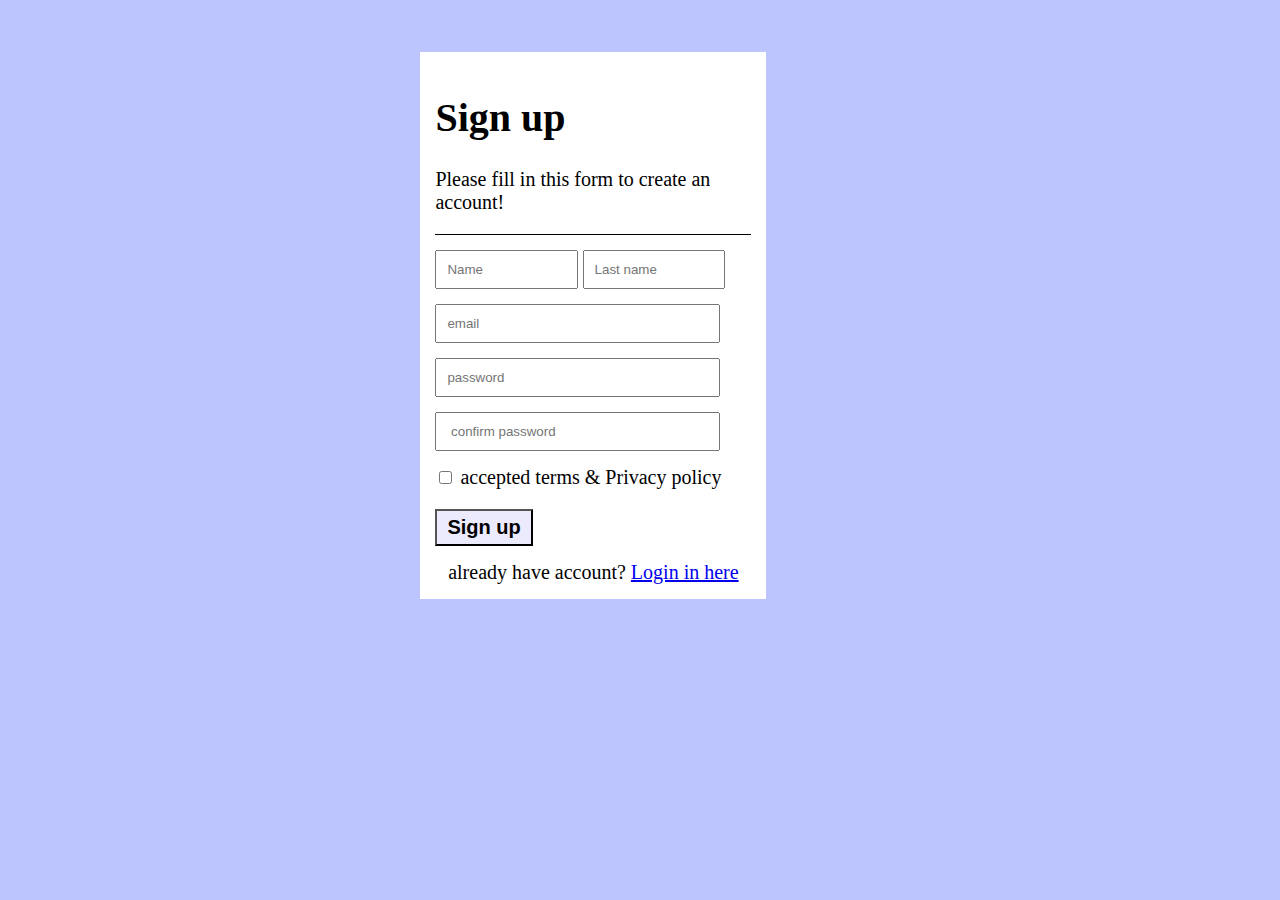
==== singup.html @ ad0e3adf "add some files for lecture 5" ====
<html lang="en">
  <head>
    <meta charset="UTF-8" />
    <meta http-equiv="X-UA-Compatible" content="IE=edge" />
    <meta name="viewport" content="width=device-width, initial-scale=1.0" />
    <link rel="stylesheet" href="index.html" />
    <link rel="stylesheet" href="singup.html" />
    <link rel="stylesheet" href="signup.css" />
    <title>Sign up</title>
  </head>
  <body>
    <div class="container">
    <header>
      <h1>Sign up</h1>
      <p>Please fill in this form to create an account!</p>
    </header>
    <form class="form">
      <label for="name"></label> 
      <input type=text id="name" placeholder="Name"
      <label for="lastname"></label> 
      <input type=text id="lastname" placeholder="Last name" ><br>
      <label for="email"></label> 
      <input
        type="email"
        id="email"
        placeholder="email"
      /> <br>
      

      <label for="password"></label> 
      <input
        type="password"
        id="password"
        placeholder="password"
      /> <br>
      <input type="password" id="confirm-password"  placeholder=" confirm password"> <br>
      <input type="checkbox" id="submit" name="submit" />
      <label for="check"> <span>accepted terms</span>  <span>&</span> <span>Privacy policy</span> </label> <br/>
    </form>
    <button class="sing-up">Sign up</button> <br>
    <div class="account">
   <span >already have account?</span> <a href="http://127.0.0.1:5500/index.html">Login in here</a>
</div>
</div>
  </body>

</html>
---- signup.css ----
body {
  height: auto;
  width: auto;
  font-size: 20px;
  background-color: rgb(188, 197, 253);
  position: relative;
}

header {
  border-bottom: solid 1px black;
  margin-bottom: 15px;
}

.container {
  width: 25%;
  height: auto;
  margin: 0 auto;
  position: absolute;
  padding: 15px;
  right: 40%;
  top: 5%;
  background-color: white;
}

#name,
#lastname {
  margin-bottom: 15px;
  padding: 10px;
  width: 45%;
}

#email,
#password,
#confirm-password {
  margin-bottom: 15px;
  padding: 10px;
  width: 90%;
}

.sing-up {
  font-size: 20px;
  font-weight: bold;
  margin-bottom: 15px;
  background-color: rgb(236, 234, 253);
  padding: 5px 10px;
}

.account {
  text-align: center;
}
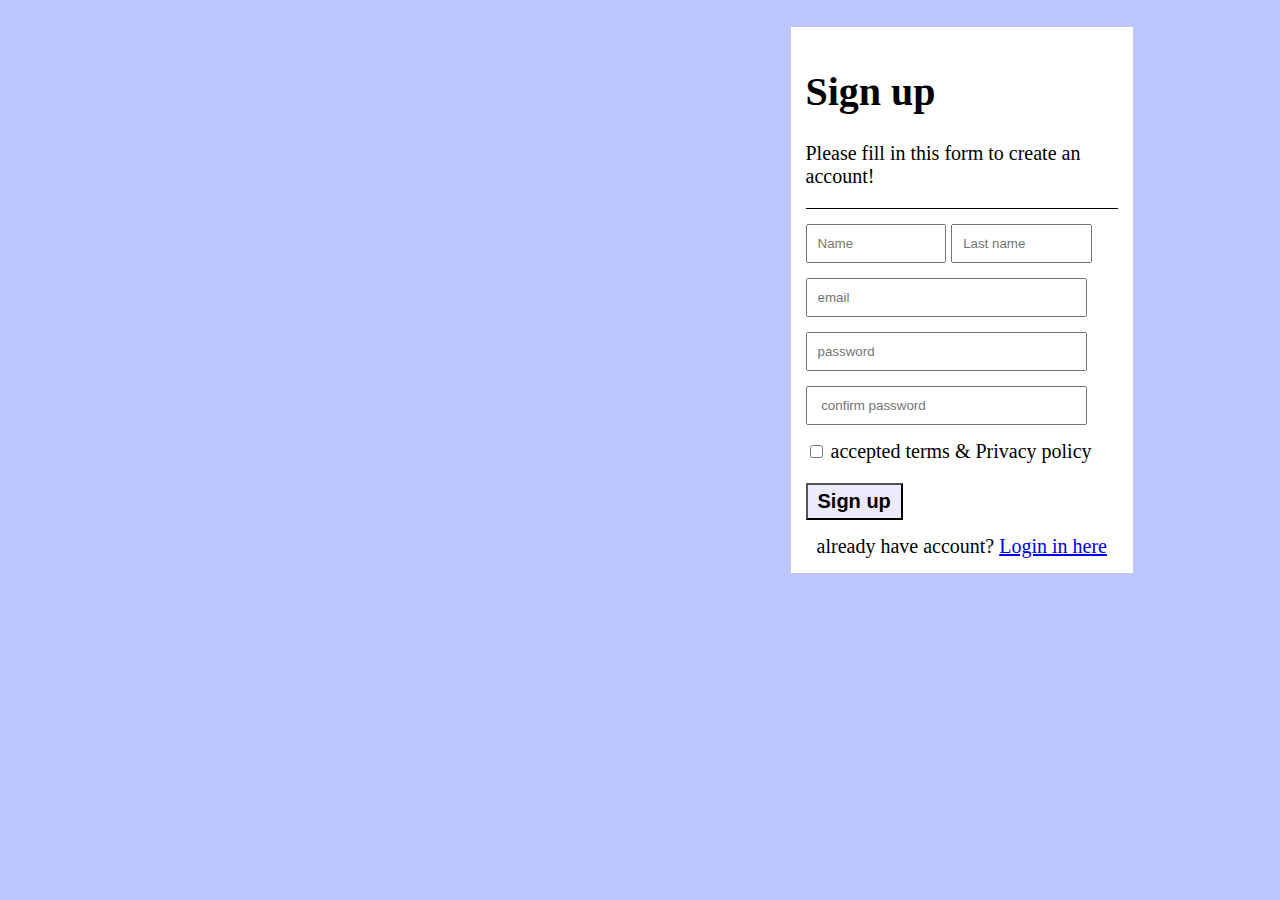
==== commit 90420e13: "add some changes and remove extra components" ====
--- a/singup.html
+++ b/singup.html
@@ -39,7 +39,7 @@
     </form>
     <button class="sing-up">Sign up</button> <br>
     <div class="account">
-   <span >already have account?</span> <a href="http://127.0.0.1:5500/index.html">Login in here</a>
+   <span >already have account?</span> <a href="http://127.0.0.1:5500/lecture5/">Login in here</a>
 </div>
 </div>
   </body>
--- a/signup.css
+++ b/signup.css
@@ -1,6 +1,6 @@
 body {
-  height: auto;
-  width: auto;
+  width: 1250px;
+  height: 370px;
   font-size: 20px;
   background-color: rgb(188, 197, 253);
   position: relative;
@@ -17,7 +17,7 @@
   margin: 0 auto;
   position: absolute;
   padding: 15px;
-  right: 40%;
+  right: 10%;
   top: 5%;
   background-color: white;
 }
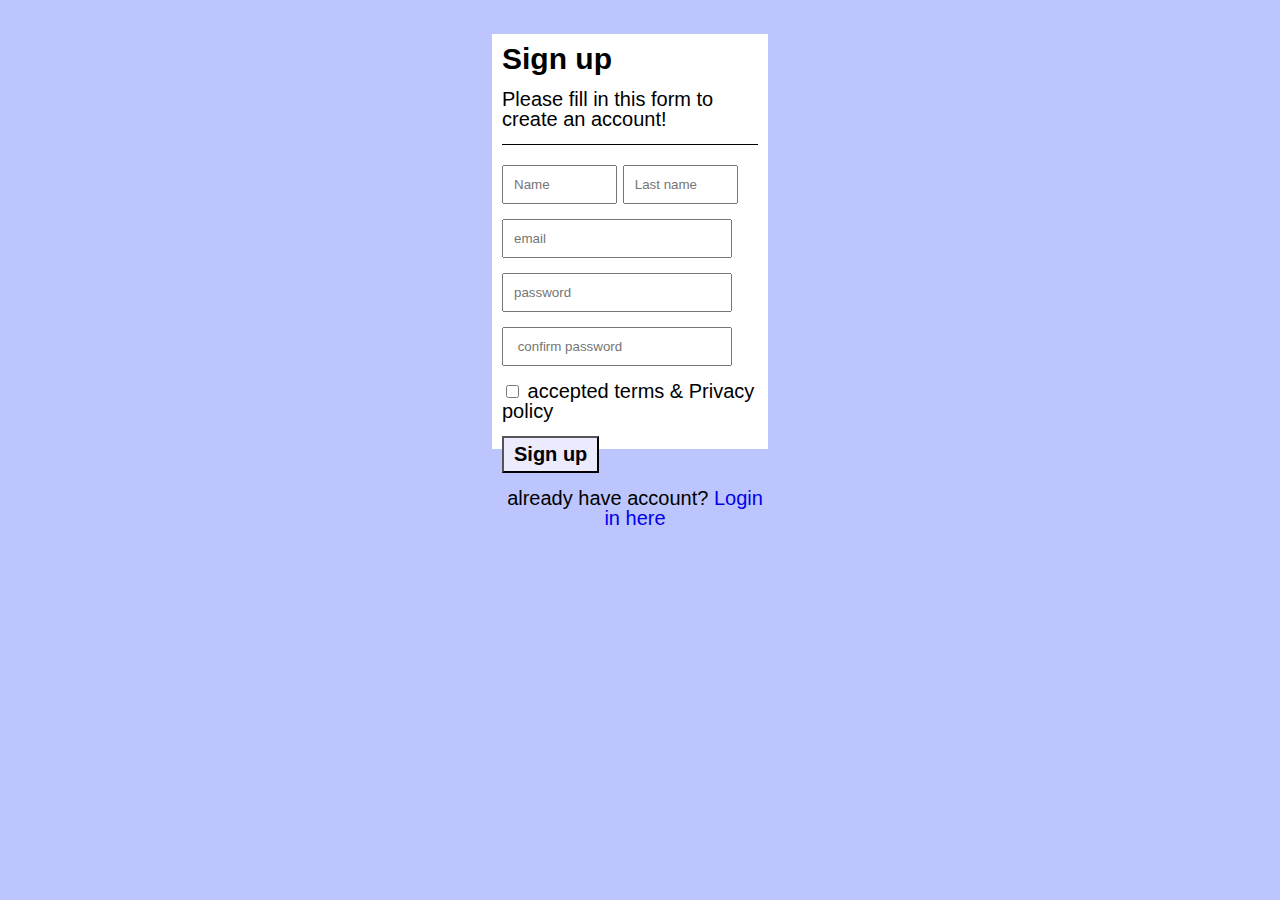
==== commit d3e023a7: "add some fonts and other changes" ====
--- a/singup.html
+++ b/singup.html
@@ -3,8 +3,7 @@
     <meta charset="UTF-8" />
     <meta http-equiv="X-UA-Compatible" content="IE=edge" />
     <meta name="viewport" content="width=device-width, initial-scale=1.0" />
-    <link rel="stylesheet" href="index.html" />
-    <link rel="stylesheet" href="singup.html" />
+    <link rel="stylesheet" href="reset.css" />
     <link rel="stylesheet" href="signup.css" />
     <title>Sign up</title>
   </head>
@@ -12,12 +11,12 @@
     <div class="container">
     <header>
       <h1>Sign up</h1>
-      <p>Please fill in this form to create an account!</p>
+      <p class="information">Please fill in this form to create an account!</p>
     </header>
     <form class="form">
       <label for="name"></label> 
       <input type=text id="name" placeholder="Name"
-      <label for="lastname"></label> 
+      <label for="lastname" ></label> 
       <input type=text id="lastname" placeholder="Last name" ><br>
       <label for="email"></label> 
       <input
@@ -25,8 +24,6 @@
         id="email"
         placeholder="email"
       /> <br>
-      
-
       <label for="password"></label> 
       <input
         type="password"
@@ -35,11 +32,15 @@
       /> <br>
       <input type="password" id="confirm-password"  placeholder=" confirm password"> <br>
       <input type="checkbox" id="submit" name="submit" />
-      <label for="check"> <span>accepted terms</span>  <span>&</span> <span>Privacy policy</span> </label> <br/>
-    </form>
+      <div class="checkbox">
+      <label for="check"> <span>accepted terms</span>  <span>&</span> <span >Privacy policy</span> </label> <br/>
+    </div>
+    <div class="margin-bewteen"></div>
     <button class="sing-up">Sign up</button> <br>
+ 
     <div class="account">
    <span >already have account?</span> <a href="http://127.0.0.1:5500/lecture5/">Login in here</a>
+  </form>
 </div>
 </div>
   </body>
--- a/signup.css
+++ b/signup.css
@@ -1,6 +1,14 @@
+@font-face {
+  font-family: "Roboto";
+  src: url("lecture5/Roboto-Black.ttf") format("trutype"),
+    url("lecture5/roboto-black.woff") format("woff"),
+    url("lecture5/roboto-black.woff2") format("woff2");
+}
+
 body {
-  width: 1250px;
-  height: 370px;
+  font-family: Roboto, sans-serif;
+  width: 100%;
+  height: 75%;
   font-size: 20px;
   background-color: rgb(188, 197, 253);
   position: relative;
@@ -8,16 +16,25 @@
 
 header {
   border-bottom: solid 1px black;
+  margin-bottom: 20px;
+}
+
+h1 {
+  font-size: 30px;
+  margin-bottom: 15px;
+  font-weight: bold;
+}
+
+.information {
   margin-bottom: 15px;
 }
 
 .container {
-  width: 25%;
-  height: auto;
-  margin: 0 auto;
+  width: 20%;
+  height: 60%;
   position: absolute;
-  padding: 15px;
-  right: 10%;
+  padding: 10px 10px 0px 10px;
+  right: 40%;
   top: 5%;
   background-color: white;
 }
@@ -37,14 +54,34 @@
   width: 90%;
 }
 
+.checkbox {
+  display: inline;
+  margin-bottom: 15px;
+
+  width: 90%;
+}
+
+#submit {
+  cursor: pointer;
+}
+
+.margin-bewteen {
+  margin-bottom: 15px;
+}
+
 .sing-up {
   font-size: 20px;
   font-weight: bold;
   margin-bottom: 15px;
   background-color: rgb(236, 234, 253);
   padding: 5px 10px;
+  cursor: pointer;
 }
 
+a {
+  text-decoration: none;
+}
 .account {
   text-align: center;
+  position: absolute;
 }
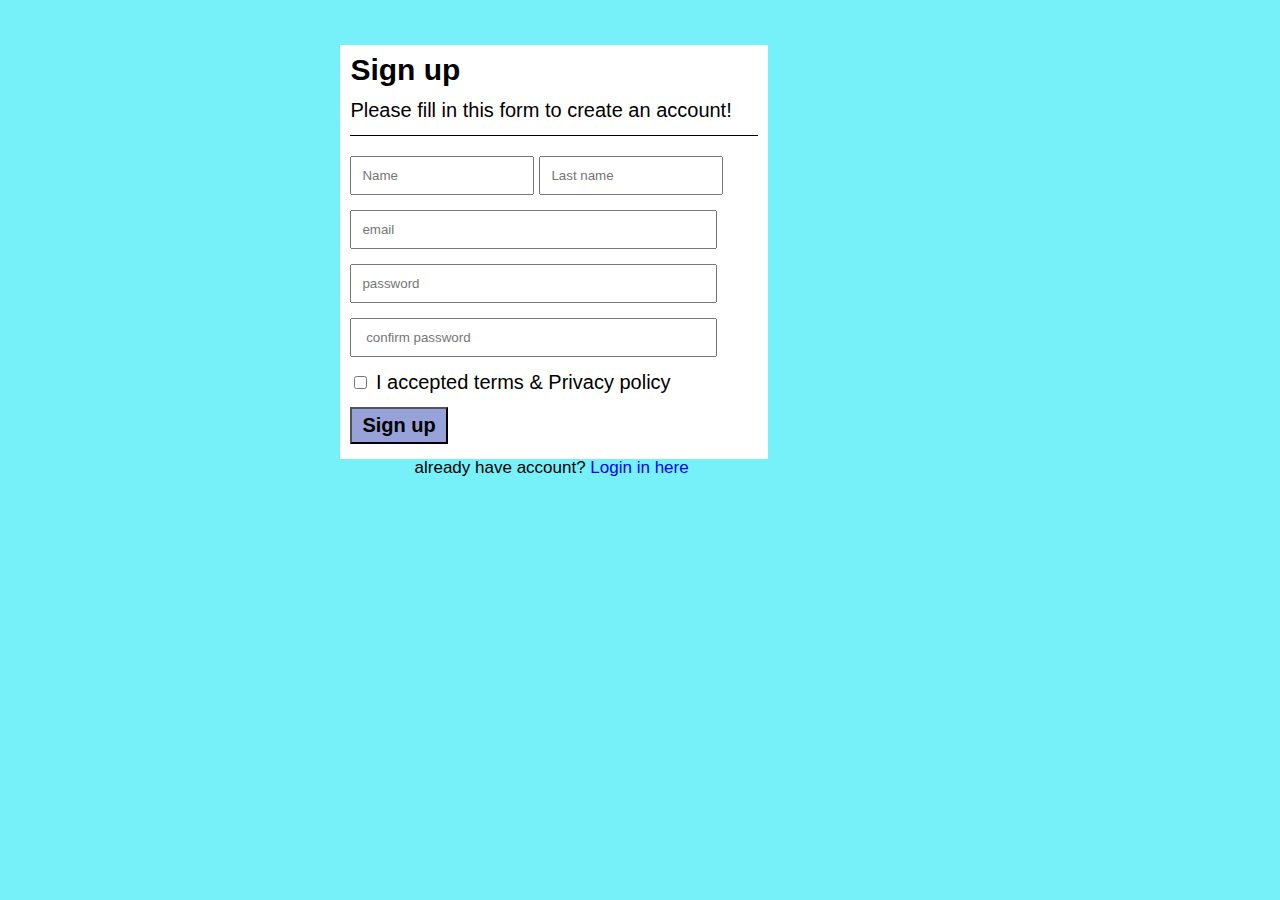
==== commit 2e1bc83f: "add some changes inluding font sizes" ====
--- a/singup.html
+++ b/singup.html
@@ -33,7 +33,7 @@
       <input type="password" id="confirm-password"  placeholder=" confirm password"> <br>
       <input type="checkbox" id="submit" name="submit" />
       <div class="checkbox">
-      <label for="check"> <span>accepted terms</span>  <span>&</span> <span >Privacy policy</span> </label> <br/>
+      <label for="check"> <span> I accepted terms</span>  <span>&</span> <span >Privacy policy</span> </label> <br/>
     </div>
     <div class="margin-bewteen"></div>
     <button class="sing-up">Sign up</button> <br>
--- a/signup.css
+++ b/signup.css
@@ -7,10 +7,8 @@
 
 body {
   font-family: Roboto, sans-serif;
-  width: 100%;
-  height: 75%;
   font-size: 20px;
-  background-color: rgb(188, 197, 253);
+  background-color: rgb(118, 241, 250);
   position: relative;
 }
 
@@ -30,8 +28,6 @@
 }
 
 .container {
-  width: 20%;
-  height: 60%;
   position: absolute;
   padding: 10px 10px 0px 10px;
   right: 40%;
@@ -57,7 +53,6 @@
 .checkbox {
   display: inline;
   margin-bottom: 15px;
-
   width: 90%;
 }
 
@@ -73,7 +68,7 @@
   font-size: 20px;
   font-weight: bold;
   margin-bottom: 15px;
-  background-color: rgb(236, 234, 253);
+  background-color: rgba(106, 123, 199, 0.699);
   padding: 5px 10px;
   cursor: pointer;
 }
@@ -82,6 +77,8 @@
   text-decoration: none;
 }
 .account {
+  font-size: 17px;
   text-align: center;
   position: absolute;
+  margin-left: 15%;
 }
